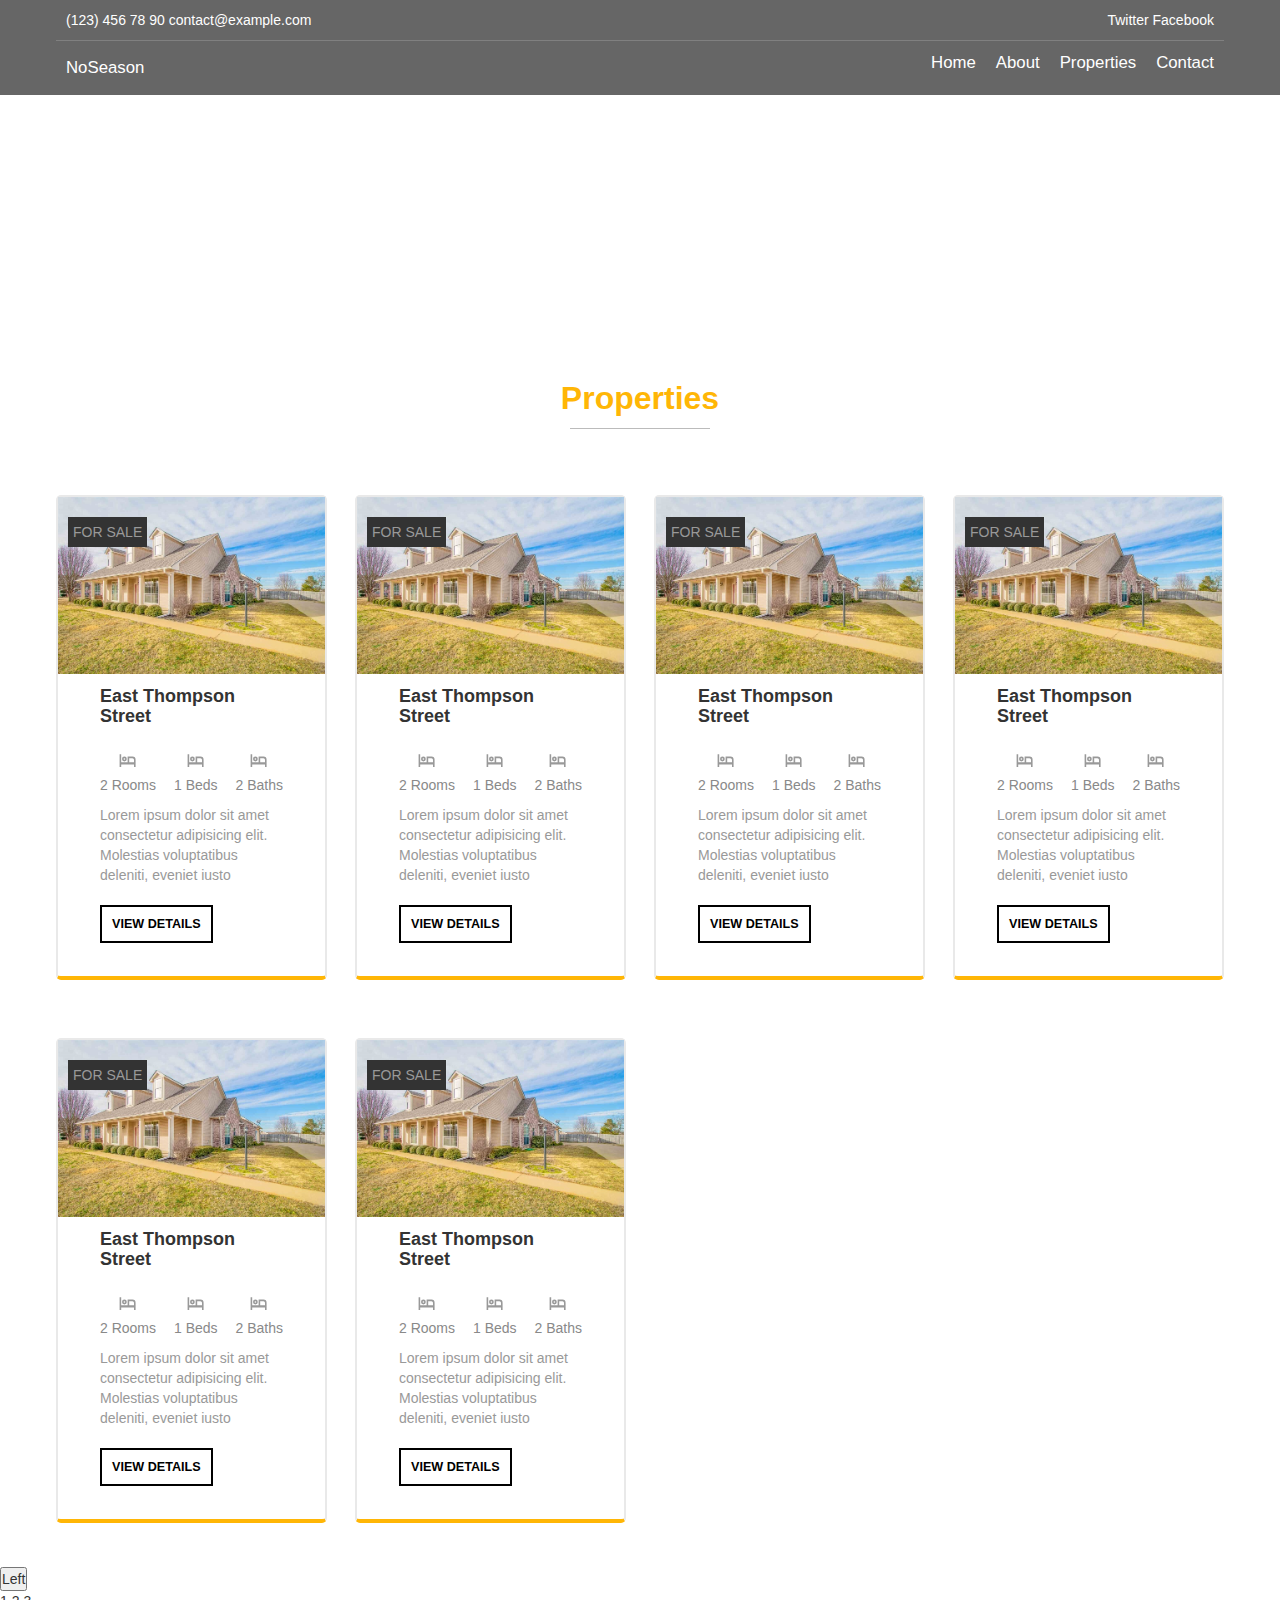
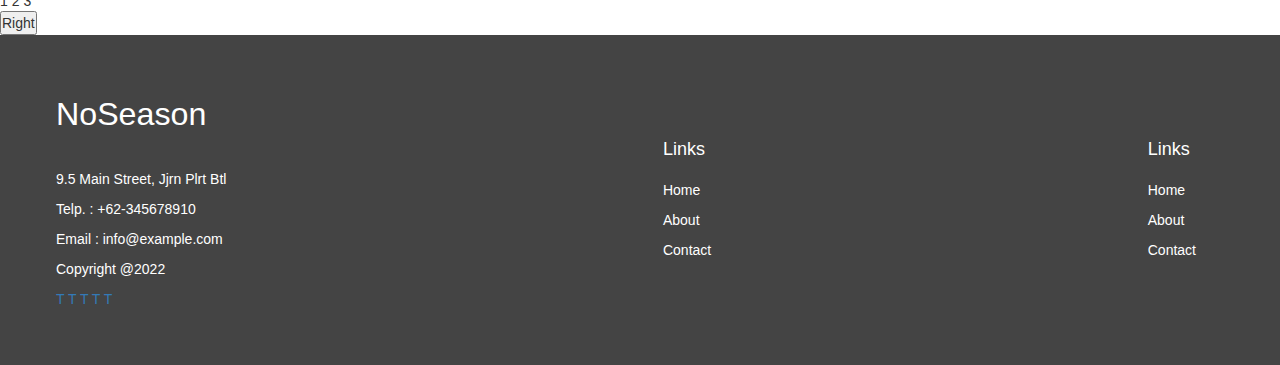
==== properties.html @ 883ac386 "feat: init" ====
<!DOCTYPE html>
<html lang="en">
<head>
	<meta charset="UTF-8">
	<meta name="viewport" content="width=device-width, initial-scale=1.0">
	<title>Document</title>
</head>
<body>
	<!DOCTYPE html>
<html lang="en">
<head>
	<meta charset="UTF-8">
	<meta name="viewport" content="width=device-width, initial-scale=1.0">
	<title>No Season </title>
	<link rel="stylesheet" href="bootstrap.min.css">
	<link rel="stylesheet" href="style.css">

</head>
<body>
	<header>
		<nav class="info">
			<div class="left">
				
				<span class="highlight_text">
					(123) 456 78 90 
				</span> 
				<span class="highlight_text">
					contact@example.com
				</span> 
			</div>
			<div class="right">
					<span class="highlight_text">
					Twitter
				</span>
				<span class="highlight_text">
					Facebook
				</span>				 
			</div>
		</nav>
		<nav>
			<div class="logo">NoSeason</div>
			<ul>
				<a href="/"><li>Home</li></a>
				<a href="/about.html"><li>About</li></a>
				<a href="/properties.html"><li>Properties</li></a>
				<a href="/contact.html"><li>Contact</li></a>
				
			</ul>
			<div class="menu-btn">
				<div class="menu-btn-lines"></div>
				<div class="menu-btn-lines"></div>
				<div class="menu-btn-lines"></div>
			</div>
		</nav>
	</header>
	<div class="header_back"></div>
	<main>
		
		<div class="search_sect search_sect--alt fadeIn">
			<input type="text" placeholder="Search here...">
			<select name="Location" id="">
				<option selected="true" disabled>---No selection---</option>
				<option>Opolo</option>
				<option>Kpansia</option>
				<option>Tombia</option>
			</select>
			<select name="PropertyType" id="">
				<option selected="true" disabled>---No selection---</option>
				<option>Land</option>
				<option>Self Contain</option>
				<option>One Room</option>
			</select>
			<select name="Price" id="">
				<option selected="true" disabled>---No selection---</option>
				<option>100k-500k</option>
				<option>500k-1m</option>
				<option>1m-2m</option>
				<option>2m-5m</option>
			</select>
			<button class="button">Search</button>
		</div>
		<section class="showcase properties">
			<div class="sect_text sect_text--left">
				<h2>Properties</h2>
			</div>
			<div class="cards">
				<div class="card img_card">
					<div class="card_img">
						<img src="./house.jpg" width="100%" alt="">
						<div class="property-img-label rent">
	            <p class="img_card__badge">For Sale</p>
	        	</div>
					</div>
					<div class="img_card__details">
						<h4 class="card_title">East Thompson Street</h4>
						<div class="card_info">
							<div class="card_info__item">2 Rooms</div>
							<div class="card_info__item">1 Beds</div>
							<div class="card_info__item">2 Baths</div>
						</div>
						<p>Lorem ipsum dolor sit amet consectetur adipisicing elit. Molestias voluptatibus deleniti, eveniet iusto </p>
						<a class="button">View Details</a>
					</div>
				</div>
				<div class="card img_card">
					<div class="card_img">
						<img src="./house.jpg" width="100%" alt="">
						<div class="property-img-label rent">
	            <p class="img_card__badge">For Sale</p>
	        	</div>
					</div>
					<div class="img_card__details">
						<h4 class="card_title">East Thompson Street</h4>
						<div class="card_info">
							<div class="card_info__item">2 Rooms</div>
							<div class="card_info__item">1 Beds</div>
							<div class="card_info__item">2 Baths</div>
						</div>
						<p>Lorem ipsum dolor sit amet consectetur adipisicing elit. Molestias voluptatibus deleniti, eveniet iusto </p>
						<a class="button">View Details</a>
					</div>
				</div>
				<div class="card img_card">
					<div class="card_img">
						<img src="./house.jpg" width="100%" alt="">
						<div class="property-img-label rent">
	            <p class="img_card__badge">For Sale</p>
	        	</div>
					</div>
					<div class="img_card__details">
						<h4 class="card_title">East Thompson Street</h4>
						<div class="card_info">
							<div class="card_info__item">2 Rooms</div>
							<div class="card_info__item">1 Beds</div>
							<div class="card_info__item">2 Baths</div>
						</div>
						<p>Lorem ipsum dolor sit amet consectetur adipisicing elit. Molestias voluptatibus deleniti, eveniet iusto </p>
						<a class="button">View Details</a>
					</div>
				</div>
				<div class="card img_card">
					<div class="card_img">
						<img src="./house.jpg" width="100%" alt="">
						<div class="property-img-label rent">
	            <p class="img_card__badge">For Sale</p>
	        	</div>
					</div>
					<div class="img_card__details">
						<h4 class="card_title">East Thompson Street</h4>
						<div class="card_info">
							<div class="card_info__item">2 Rooms</div>
							<div class="card_info__item">1 Beds</div>
							<div class="card_info__item">2 Baths</div>
						</div>
						<p>Lorem ipsum dolor sit amet consectetur adipisicing elit. Molestias voluptatibus deleniti, eveniet iusto </p>
						<a class="button">View Details</a>
					</div>
				</div>
				<div class="card img_card">
					<div class="card_img">
						<img src="./house.jpg" width="100%" alt="">
						<div class="property-img-label rent">
	            <p class="img_card__badge">For Sale</p>
	        	</div>
					</div>
					<div class="img_card__details">
						<h4 class="card_title">East Thompson Street</h4>
						<div class="card_info">
							<div class="card_info__item">2 Rooms</div>
							<div class="card_info__item">1 Beds</div>
							<div class="card_info__item">2 Baths</div>
						</div>
						<p>Lorem ipsum dolor sit amet consectetur adipisicing elit. Molestias voluptatibus deleniti, eveniet iusto </p>
						<a class="button">View Details</a>
					</div>
				</div>
				<div class="card img_card">
					<div class="card_img">
						<img src="./house.jpg" width="100%" alt="">
						<div class="property-img-label rent">
	            <p class="img_card__badge">For Sale</p>
	        	</div>
					</div>
					<div class="img_card__details">
						<h4 class="card_title">East Thompson Street</h4>
						<div class="card_info">
							<div class="card_info__item">2 Rooms</div>
							<div class="card_info__item">1 Beds</div>
							<div class="card_info__item">2 Baths</div>
						</div>
						<p>Lorem ipsum dolor sit amet consectetur adipisicing elit. Molestias voluptatibus deleniti, eveniet iusto </p>
						<a class="button">View Details</a>
					</div>
				</div>
			</div>
		</section>
		<div class="paginator">
			<button>Left</button>
			<div class="number_set">
				<span class="number">1</span>
				<span class="number active">2</span>
				<span class="number">3</span>
			</div>
			<button>Right</button>
		</div>
	</main>
	<footer>
		<div class="footer_sect">
			<div class="logo">NoSeason</div>
				<div class="footer_info">
					<p>9.5 Main Street, Jjrn Plrt Btl</p>
					<p>Telp. : +62-345678910</p>
					<p>Email : info@example.com</p>
					<p>Copyright @2022</p>
				</div>
				<div class="footer_socials">
					<a href="http://">T</a>
					<a href="http://">T</a>
					<a href="http://">T</a>
					<a href="http://">T</a>
					<a href="http://">T</a>
				</div>
		</div>
		<div class="footer_sect">
			<h4>Links</h4>
				<ul>
				<li>Home</li>
				<li>About</li>
				<li>Contact</li>
			</ul>
		</div>
			<div class="footer_sect">
			<h4>Links</h4>
				<ul>
				<li>Home</li>
				<li>About</li>
				<li>Contact</li>
			</ul>
		</div>

	</footer>

	<script src="nav.js"></script>

</body>
</html>
</body>
</html>
---- style.css ----
*, *::before, *::after {
	padding: 0;
	margin: 0;
	box-sizing: border-box;
}

:root {

	--primary-color: #ffb606;
	--primary-color-alt: #f0cb70;
	--secondary-color: ;
	--primary-bg: #ffffff;
	--secondary-bg: ;
	--tertiary-bg: ;
	--warning-color: ;
	--success-color: ;
	--warning-color: ;

	--fonts: Poppins, "Open Sans", sans-serif;
	--font-size: 15px;
	--line-height: 24px;
	--font-color--primary: #000000;
	--font-color--secondary: #898989;
	--button-color--default:;
	--button-color--disabled:;
	--button-color--hover: #6662;
	--button-color--click: #6664;

	--border-color: #b1b7d6;

	--border-radius-xs: 2px;
	--border-radius-small: 4px;
	--border-radius-medium: 7px;
	--border-radius-large: 10px;
	--border: 1px solid var(--border-color);
	--box-shadow-m: 0px 0px 20px 0px #7770;

	--slideIn-length: -20px;
	--slideIn-time: 800ms;
	--slideIn-delay: 100ms;
}

header {
	position: absolute;
	top: 0;
	width: 100%;
	display: flex;
	flex-direction: column;
	padding: 0px 4em;
	background: #0009;
	color: #fff;
	z-index: 6;
}

header nav {
	align-items: center;
	display: flex;
	justify-content: space-between;
	padding: 10px;
	font-size: 1.2em;
}

header nav.info {
	font-size: 1em;
	border-bottom: 1px solid #ccc4;
}


header nav .right {
	align-self: flex-end;
}

header nav ul {
	display: flex;
	grid-gap: 20px;
	list-style: none;
}
		header nav ul li {
			position: relative;
			cursor: pointer;
		}
		header nav ul a li {
			text-decoration: none;
			color: #fff;
		}
		header nav ul a:hover {
			text-decoration: none;
			color: #fff;
		}
		header nav ul li:hover::before {
			content: "";
			position: absolute;
			bottom: 2px;
			width: 100%;
			background: var(--primary-color);
			height: 4px;
			z-index: -1;
		}

		.header_back {
			height: 15vh;
			background: #0000;
		}

body {
	font-family: var(--fonts);
	background: var(--primary-bg);
}

section {
	padding: 1em 4em;
}
section h2 {
	color: var(--primary-color);
}

.button {
	border: 2px solid var(--primary-color);
	background: var(--primary-color);
	color: #000;
	background: #0000;
	padding: 10px;
	border: 2px solid #000;
	font-size: 0.9em;
	font-weight: bold;
	text-transform: uppercase;
	transition: all 300ms;
}
.button:hover {
	color: #fff;
	border: 2px solid var(--primary-color);
	background: var(--primary-color);
}

.button-alt {
	border: 2px solid #fff;
	color: #fff;
}
.button-alt:hover {
	border: 2px solid var(--primary-color);
	color: #fff;
	background: var(--primary-color);
}

select, input {
	background: none;
	padding: 0.5em 1em;
	border: 2px solid #000;
}

.hero {
	position: relative;
	height: 120vh;
	display: flex;
	flex-direction: column;
	justify-content: center;
	background: #333 url("./house.jpg") no-repeat;
	background-blend-mode: multiply;

	background-size: cover;
}

.hero_backdrop {
	position: absolute;
	top: 0;
	left: 0;
	width: 100%;
	height: 100%;
	/*border: 2px solid red;*/
	z-index: 0;
}
.hero_backdrop::after {
	position: absolute;
	top: 0;
	left: 0;
	content: "";
	background: #0009;
	width: 100%;
	height: 100%;
	/*border: 2px solid red;*/
	z-index: 0;
}
.hero_backdrop--clear {
	background: #0000;
}
.hero_small {
	height: 70vh;
}

.hero .hero_text {
	--slideIn-delay: 400ms;
	color: #fff;
	display: flex;
	flex-direction: column;
	grid-gap: 1em;

}

.hero .hero_text h1 {
	font-size: 4em;
}
.hero .hero_text p {
	font-size: 1.3em;
}

.hero_small .hero_text h1{
	font-size: 3em;
}
.hero_small .hero_text p {
	font-size: 1.04em;
}

.hero .hero_text button {
	align-self: start;
	justify-self: start;
}

.search_sect{
	background: #f5f5f5;
-webkit-box-shadow: 0px 3px 57px 0px rgba(0, 0, 0, 0.18);
box-shadow: 0px 3px 57px 0px rgba(0, 0, 0, 0.18);
clear: both;
padding: 35px 32px 35px 32px;
/*margin-top: -125px !important;*/
z-index: 20;
position: relative;
width: 50%;
margin: -125px auto 100px auto;
display: flex;
grid-gap: 10px;
}

.search_sect--alt {
	margin-top: 0;
	width: 80%;
}

.search_sect select, .search_sect input{
	flex: 1;
}

.cards {
	/*display: flex;*/
	grid-gap: 2em;
	display: grid;
	 grid-template-columns: repeat(auto-fit, minmax(270px, 1fr));
}

.card {
	border: var(--border);
	border-bottom: 4px solid var(--primary-color);
	align-self: start;
	/*display: inline;*/
}

.card:hover {
	transform: scale(1.05);
}

.card h4 {
	font-weight: bold;
	text-align: left;
}
.card p {
	color: #999;
}
.card .card_icon {
	height: 60px;
	width: 60px;
	background: var(--primary-color);
}


.sect_text {
	text-align: center;
	margin-bottom: 50px;
}
.sect_text h2 {
	color: var(--primary-color);
font-size: 32px;
font-weight: 600;
padding-bottom: 15px;
position: relative;
}
.sect_text h2::before {
  content: "";
  width: 140px;
  background: #0004;
  left: 50%;
  -webkit-transform: translateX(-50%);
  -ms-transform: translateX(-50%);
  transform: translateX(-50%);
  height: 1px;
  bottom: 2px;
  position: absolute;
}
.sect_text button {
	margin-top: 20px;
}
.card {
	padding: 50px 30px;
margin: 0px auto 30px;
border-radius: 5px;
border: 2px solid #e9e9e9;
border-bottom: 4px solid var(--primary-color);
-webkit-transition: all .4s;
transition: all .4s;
}

.img_card {
	padding: 0;
	max-width: 400px;
	padding-bottom: 2em;
}

.img_card .card_img {
	position: relative;
}

.img_card .card_img .img_card__badge {
	position: absolute;
	top: 20px;
	left: 10px;
	padding: 5px;
	background: #333;
	text-transform: uppercase;
}

.card_info {
	display: flex;
	justify-content: space-between;
	grid-gap: 4px;
	color: var(--font-color--secondary);
	margin-bottom: 10px;
}

.img_card .card_img::before {
  content: "";
  position: absolute;
  left: 0px;
  top: 0px;
  width: 100%;
  height: 100%;
  background: rgba(0, 0, 0, 0.4);

  opacity: 0;
  -webkit-transition: all 300ms linear 0s;
  -o-transition: all 300ms linear 0s;
  transition: all 300ms linear 0s;
  
}

.img_card:hover .card_img::before {
	opacity: 1;
}
.img_card:hover {
	transform: scale(1.03);
}

.img_card__details {
	padding: 0.2em 3em 1em 3em;
}
.img_card__details p {
	margin-bottom: 2em;
}
.card_info__item {
	position: relative;
	display: flex;
	align-items: center;
			margin-top: 10px;
			flex-direction: column;
			}

.card_info__item::before {
	position: relative;
	margin: 4px;
	width: 20px;
	height: 20px;
	content: "";
	display: block;
	background: url("bed1.svg");
}
.card_info__item:nth-child(1)::before {
	background: url("bed1.svg");
}
.card_info__item:nth-child(2)::before {
	background: url("bed1.svg");
}
.card_info__item:nth-child(3)::before {
	background: url("bed1.svg");
}

.sect_text small {
  padding-top: 0px;
}
.sect_text small {
  font-size: 15px;
  font-family: "Lato", sans-serif;
  font-style: italic;
  font-weight: 400;
  letter-spacing: .225px;
  line-height: 26px;
  color: #898989;
  padding-top: 25px;
  text-transform: initial;
  display: block;
  
}
.testimonial_card{
	max-width: 500px;
	margin: 0 auto;
}
/*.testimonial_card:hover {
	background: linear-gradient(to right,var(--primary-color), #000000);
	-webkit-background-clip: text;
-webkit-text-fill-color: transparent;
-webkit-box-decoration-break: clone;
box-decoration-break: clone;
text-shadow: none;
}
*/
.testimonial_card .testimonial_body {
	border-width: 0px;
	border-bottom-color: #e9e9e9;
	box-shadow: 0px 0px 15px 0px #7772;

}

.testimonial_card:hover .testimonial_body,
.testimonial_card:hover .card_img
{transform: scale(1.05);}

.testimonial_card .card_img {
	width: 90px;	
	height: 90px;
	position: relative;
	bottom: -13%;
	left: 2%;
}

.testimonial_card .card_img img{
	width: 100%;	
	height: 100%;
	border: 8px solid navajowhite;
	border-radius: 100px;
	-webkit-filter: grayscale(100%);
	filter: grayscale(100%);

}
.testimonial_card:hover .card_img img {
	-webkit-filter: grayscale(0%);
	filter: grayscale(0%);
}

.testimonial_card .testimonial_details {
	color: #616b71;
}

.menu-btn {
	display: none;
}


/*PROPERTY PAGE ONLY*/

.property_sect {
	display: flex;
	grid-gap: 40px;
}

.property_info {
	flex: 3;
}
.property_controls {
	flex: 1;
	background: #999;
}
.property {
	position: relative;
}
.property img {
	width: 100%;
	/*margin: 30px;*/
}

.property__header {
	display: flex;
	justify-content: space-between;

}
.property__header button{
	align-self: center;
}
.property__details {
	padding: 2em 0;
}

.property_desc {
	padding-top: 2em;
}

.property_desc h3{
	/*color: var(--primary-color);*/
	position: relative;
	margin-bottom: 20px;
}
.property_desc h3::before{
	content: "";
	background-color: var(--primary-color);
	position: absolute;
	bottom: 2px;
	height: 1px;
	width: 3.2em;
	z-index: -1;
}

.property_img {
	width: 100%;
	height: 400px;
	/*background: #000;*/
}

.slide_controls {
	position: absolute;
	display: flex;
	width: 100%;
	justify-content: space-between;
	top: 62%;
	/*background: #000;*/
	transform: translateY(-50%);
	z-index: 2;
}

.slide_controls button {
	padding: 20px;
	background: #0009;
	color: #fff;
	border: none;
}

.property_body {

}

/*TODO: MAKE THIS WORK ONLY ON PROPERTIES PAGE*/
.showcase.properties h2 {
	margin-bottom: 2em;
}


/*ABOUT PAGE*/
.about_sect {
	position: relative;
}
.about_sect::after {
	position: absolute;
	content: ";;";
	bottom: 50%;
	right: 50%;
	height: 300px;
	width: 300px;
	border-radius: 300px;
	background: var(primary-color);
	opacity: 1;
}
.img_text_grid {
	display: flex;
	grid-gap: 5em;
}

.img_text_grid .img {
	/*width: 150px;
	height: 150px;*/
	flex: 1;
	display: block;
	background: var(--primary-color);
}

.img_text_grid .text {
	font-size: 1.3em;
	flex: 1;
	display: block;
}

.stats {
	display: flex;
	background: #efefef;
	padding: 3em;
	margin: 2em 0;
	align-items: center;
	justify-content: center;
	grid-gap: 2em;
	/*font-size: 4em;*/
}

.stat {
	text-align: center;
}
.stat h3 {
	font-size: 3em;
}
.stat p {
	font-size: 1.5em;
}

.stat h3 {
	animation: scale-easeOutElastic 1s forwards ;
}

@keyframes scale-easeOutElastic {
	0% {
		transform: scale(1);
	}

	50% {
		transform: scale(1.1);
	}
	100% {
		transform: scale(1);	
	}

}


		footer {
			background: #444;
			padding: 4em 6em 4em 4em;
			color: #fff;
			display: flex;
			justify-content: space-between;
			align-items: center;

		}
		footer .logo{
			font-size: 2.3em;
			margin-bottom: 1em;
		}
		footer ul {
			list-style: none;
			display: flex;
			flex-direction: column;
			grid-gap: 10px;
			margin-top: 20px;
		}






/* 	MEDIA QUERIES*/





	@media (max-width: 640px) {
	
		/*Mobile*/
		header {
			padding: 0px 2em;
		}
		header nav.info {
			display: none;
		}
		header nav {
			padding: 20px 0;
			position: relative;
		}
		header nav ul {
			/*display: flex;*/
			flex-direction: column;
			grid-gap: 0.6em;
			position: absolute;
			top: 55px;
			width: 9em;
			right: 0;
			background: #fff;
			padding: 20px 20px;
			color: #000;
			font-size: 0.8em;
			border-radius: 2px;
			opacity: 0;
			transition: all 500ms;
			transform: translateY(-9px);
		}
		header nav ul.active {
			opacity: 1;
			transform: translateY(0px);
		}

		header nav ul a li{
			color: #000;
		}

		.menu-btn {
			width: 30px;
			opacity: 1;
			transform: translateY(0px);
			height: 20px;
			display: flex;
			justify-content: space-between;
			align-items: center;
			flex-direction: column;
			/*background: #000;*/
			transition: transform 400ms;
			transform: rotate(0deg);
			}
			.menu-btn-lines {
			width: 100%;
			height: 3px;
			background: #fff;
			border-radius: 100px;
			transition: all 300ms;
			}

			.menu-btn.active {
			transform: rotate(-180deg);
			/*height: 10px;*/
			/*justify-content: center;*/
			}
			.active .menu-btn-lines:nth-child(1) {
			transform: translateY(8px) rotate(45deg);
			}
			.active .menu-btn-lines:nth-child(2) {
			width: 3px;
			}
			.active .menu-btn-lines:nth-child(3) {
			transform: translateY(-9px) rotate(-45deg);
			}
			.active .menu-btn-lines {
			width: 100%;
			height: 3px;
			background: var(--primary-color);
			border-radius: 1000px;
			}

		.hero {
			height: 80vh;
			padding: 4em 2em;
		}
		.hero .hero_text {
			text-align: center;
		}
		.hero .hero_text button{
			align-self: center;
		}
		.hero .hero_text h1{
			font-size: 1.8em;
			margin-bottom: 1em;
		}
			.hero .hero_text p{
			font-size: 1em;
			margin-bottom: 1em;
		}
		.search_sect{
			width: 100%;
		}
		.search_sect {
				flex-direction: column;

			}
			.search_sect input, .search_sect select{
				padding: 10px;
				
			}

		.property_sect .property_controls{
			display: none;
	}
	footer {
		justify-content: center;
	}
	.footer_sect {
		align-self: center;
		justify-self: center;
		text-align: center;
	}
	.footer_sect--small {
		display: none;
	}
}


@media (max-width: 1080px) {
		.search_sect{
			width: 100%;
		}
}

	.fadeIn {
		opacity: 0;
		--anim-dir: translateY(var(--slideIn-length));
		animation: fadeIn var(--slideIn-time) ease-out var(--slideIn-delay) forwards;
	}
	.fadeIn--fromLeft {
			--anim-dir: translateX(var(--slideIn-length));
	}

	@keyframes fadeIn {
		from {
			opacity: 0;
			transform: var(--anim-dir)
		}
		to {
			opacity: 1;
			transform: translateY(0px);
		}
		
	}

	.fadeOut {
			opacity: 1;
			--slideIn-time: 300ms;	
		--anim-dir: translateY(20px);
		animation: fadeOut var(--slideIn-time) ease-out forwards;
	}
		@keyframes fadeOut {
		from {
			opacity: 1;
			transform: translateY(0px);
		}
		to {
			opacity: 0;
			transform: var(--anim-dir);
		}
		
	}
.highlight_text {
		color: #fff;
		cursor: pointer;
	}
	.highlight_text:hover {
		color: var(--primary-color);
	}
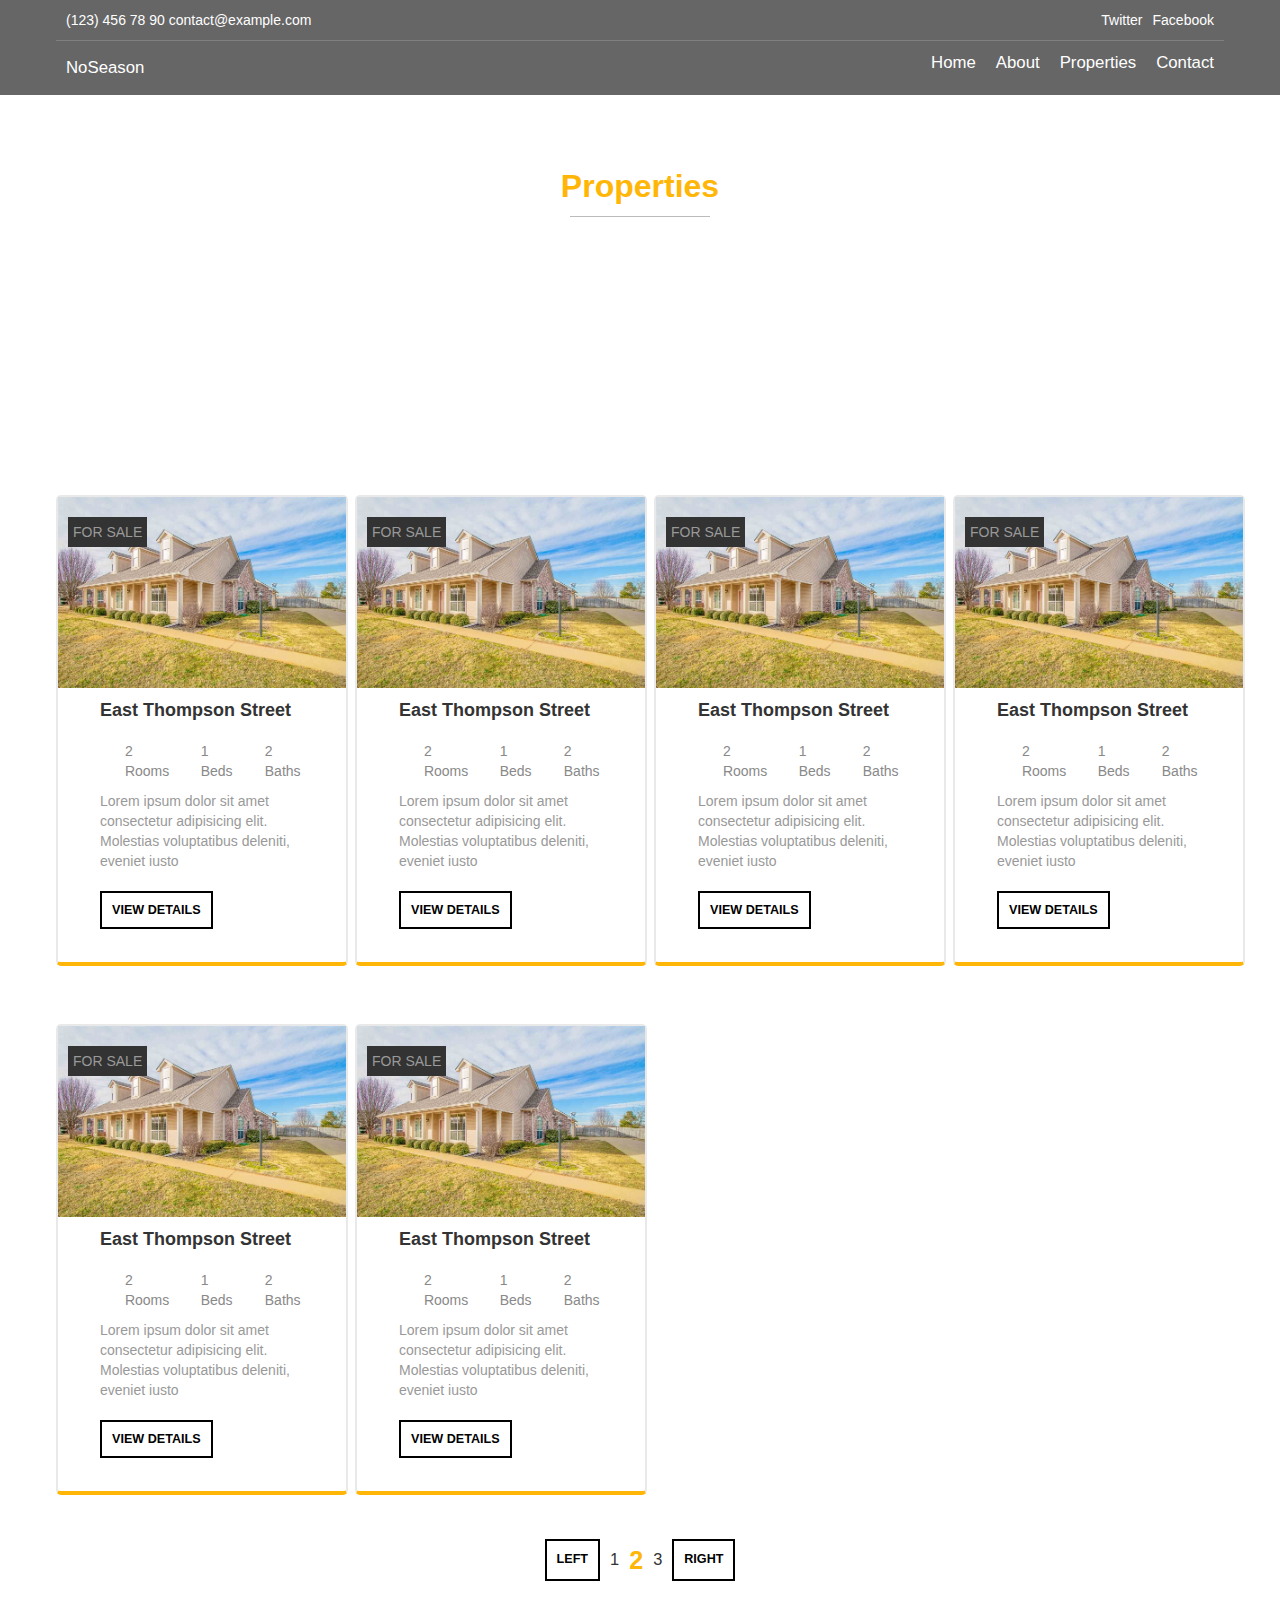
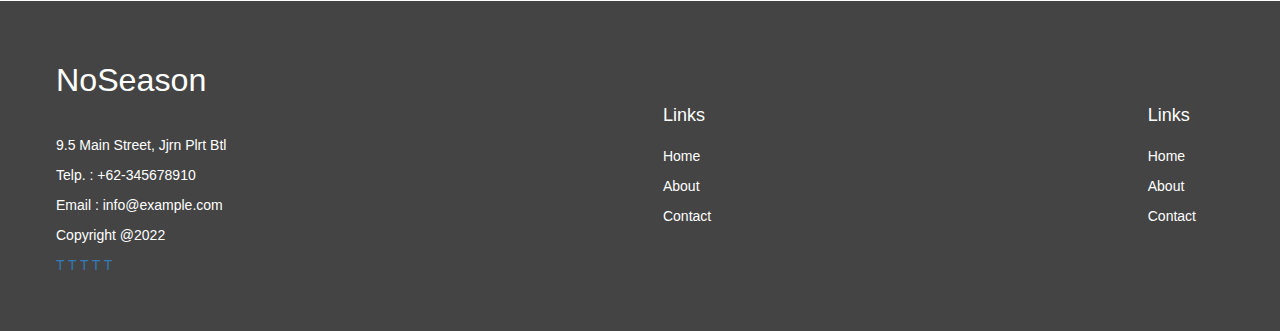
==== commit d708b858: "feat: improve styles" ====
--- a/properties.html
+++ b/properties.html
@@ -56,6 +56,10 @@
 	<div class="header_back"></div>
 	<main>
 		
+		<section class="showcase properties">
+			<div class="sect_text sect_text--left">
+				<h2>Properties</h2>
+			</div>
 		<div class="search_sect search_sect--alt fadeIn">
 			<input type="text" placeholder="Search here...">
 			<select name="Location" id="">
@@ -79,10 +83,6 @@
 			</select>
 			<button class="button">Search</button>
 		</div>
-		<section class="showcase properties">
-			<div class="sect_text sect_text--left">
-				<h2>Properties</h2>
-			</div>
 			<div class="cards">
 				<div class="card img_card">
 					<div class="card_img">
@@ -195,13 +195,13 @@
 			</div>
 		</section>
 		<div class="paginator">
-			<button>Left</button>
+			<button class="button">Left</button>
 			<div class="number_set">
 				<span class="number">1</span>
 				<span class="number active">2</span>
 				<span class="number">3</span>
 			</div>
-			<button>Right</button>
+			<button class="button">Right</button>
 		</div>
 	</main>
 	<footer>
--- a/style.css
+++ b/style.css
@@ -68,8 +68,24 @@
 
 header nav .right {
 	align-self: flex-end;
-}
-
+	display: flex;
+	grid-gap: 10px;
+}
+header nav .right span svg {
+	height: 20px;
+	width: 20px;
+	color: #fff;
+	/*background: #fff;*/
+	fill: #fff;
+
+}
+header nav .right span:hover svg {
+	height: 20px;
+	width: 20px;
+	color: var(--primary-color);
+	/*background: #fff;*/
+	fill: var(--primary-color);
+}
 header nav ul {
 	display: flex;
 	grid-gap: 20px;
@@ -154,7 +170,7 @@
 	display: flex;
 	flex-direction: column;
 	justify-content: center;
-	background: #333 url("./house.jpg") no-repeat;
+	background: url("./house.jpg") no-repeat;
 	background-blend-mode: multiply;
 
 	background-size: cover;
@@ -267,7 +283,12 @@
 .card .card_icon {
 	height: 60px;
 	width: 60px;
-	background: var(--primary-color);
+	/*background: var(--primary-color);*/
+}
+.card .card_icon svg {
+	width: 100%;
+	height: 100%;
+	fill: var(--primary-color);
 }
 
 
@@ -368,7 +389,7 @@
 	display: flex;
 	align-items: center;
 			margin-top: 10px;
-			flex-direction: column;
+			flex-direction: row;
 			}
 
 .card_info__item::before {
@@ -378,9 +399,12 @@
 	height: 20px;
 	content: "";
 	display: block;
-	background: url("bed1.svg");
-}
-.card_info__item:nth-child(1)::before {
+	background: url("size.svg");
+	background-size: 100%;
+	fill: var(--font-color--secondary);
+	opacity: 0.6;
+}
+/*.card_info__item:nth-child(1)::before {
 	background: url("bed1.svg");
 }
 .card_info__item:nth-child(2)::before {
@@ -388,7 +412,7 @@
 }
 .card_info__item:nth-child(3)::before {
 	background: url("bed1.svg");
-}
+}*/
 
 .sect_text small {
   padding-top: 0px;
@@ -473,7 +497,34 @@
 }
 .property_controls {
 	flex: 1;
-	background: #999;
+	/*background: #999;*/
+}
+.property_controls ul {
+	display: flex;
+	flex-direction: column;
+	grid-gap: 1px;
+}
+.property_controls li img {
+	margin: 0;
+	/*border: 1px solid red;*/
+}
+.property_controls li {
+	list-style: none;
+	transition: filter 400ms;
+	filter: grayscale(60%);
+	margin: 0;
+	padding: 0;
+	padding: 10px;
+	padding-bottom: 0;
+}
+.property_controls li.active {
+	padding: 5px;
+	padding-bottom: 0;
+	border: 4px solid var(--primary-color);
+	filter: grayscale(0%);
+}
+.property_controls li:hover {
+	filter: grayscale(30%);
 }
 .property {
 	position: relative;
@@ -540,6 +591,31 @@
 
 .property_body {
 
+}
+
+.paginator {
+	display: flex;
+	justify-content: center;
+	/*background: #000;*/
+	align-items: center;
+	margin-bottom: 20px;
+}
+.paginator .number_set{
+	display: flex;
+	grid-gap: 10px;
+	font-size: 0.9em;
+	margin: 0px 10px;
+	align-items: center;
+}
+
+.paginator .number_set .number{
+	font-size: 1.3em;
+}
+
+.paginator .number_set .number.active{
+	font-size: 2em;
+	font-weight: bold;
+	color: var(--primary-color);
 }
 
 /*TODO: MAKE THIS WORK ONLY ON PROPERTIES PAGE*/
@@ -605,6 +681,11 @@
 
 .stat h3 {
 	animation: scale-easeOutElastic 1s forwards ;
+}
+
+.dashboard {
+	display: flex;
+	background: #0002;
 }
 
 @keyframes scale-easeOutElastic {
@@ -768,6 +849,9 @@
 		.property_sect .property_controls{
 			display: none;
 	}
+	.dashboard {
+		
+	}
 	footer {
 		justify-content: center;
 	}
